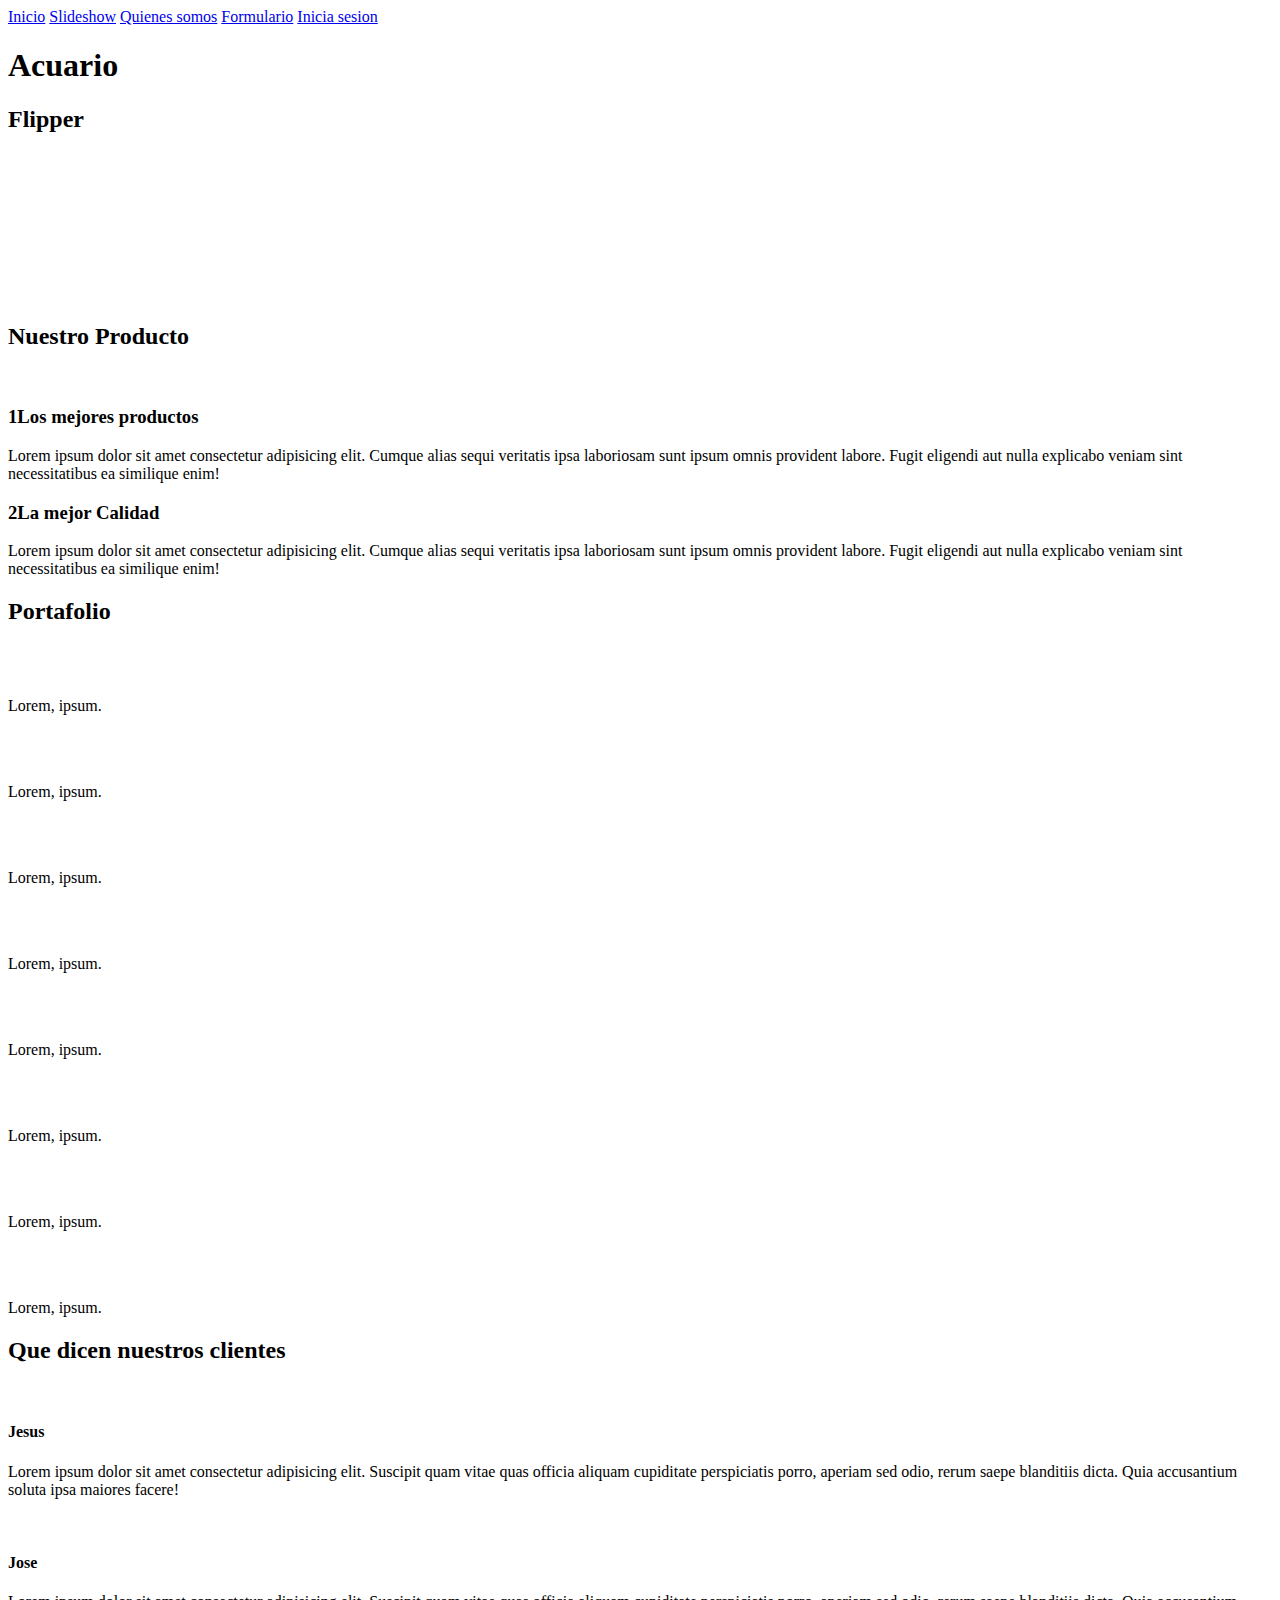
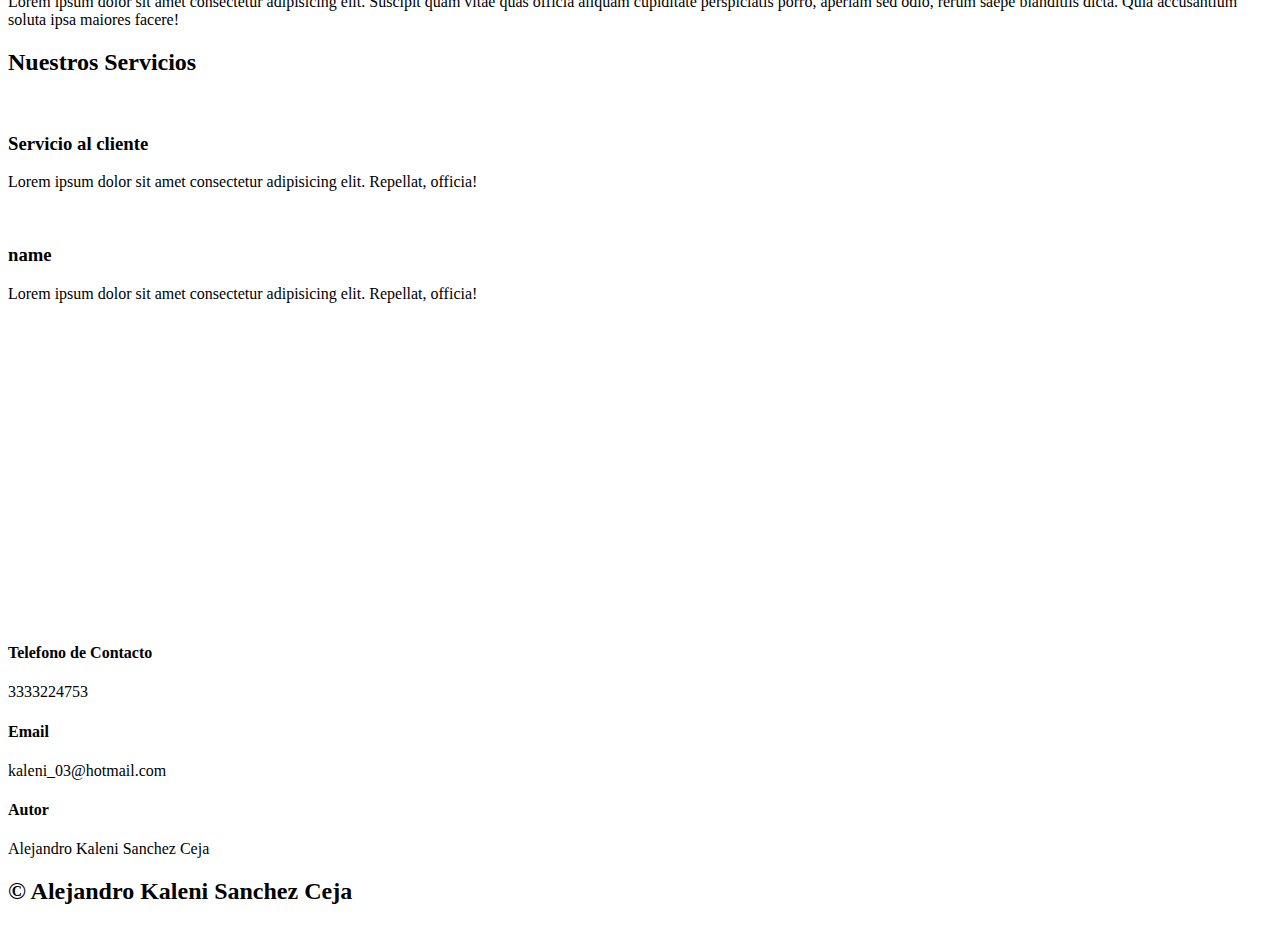
==== index.html @ e465c8fd "Add files via upload" ====
<!DOCTYPE html>
<html lang="es">
<head>
    <meta charset="UTF-8">
    <meta http-equiv="X-UA-Compatible" content="ie=edge">
    <meta name="viewport" content="width=device-width, initial-scale=1.0">
    <title>Acuario Flipper</title>
    <link rel="shortcut icon" href="img/pez.png" type="image/x-icon">
    <link rel="stylesheet" href="css/estilos.css">
    <link rel="preconnect" href="https://fonts.googleapis.com">
    <link rel="preconnect" href="https://fonts.gstatic.com" crossorigin>
    <link href="https: //fonts.googleapis.com/css2? family = Open + Sans & display = swap " rel=" stylesheet ">
</head>
<body>
    <header>
        <nav>
            <a href="index.html">Inicio</a>
            <a href="slideshow.html">Slideshow</a>
            <a href="about-us.html">Quienes somos</a>
            <a href="Form.html">Formulario</a>
            <a href="login.php">Inicia sesion</a>
        </nav>
        <section class="textos-header">
            <h1>Acuario</h1>
            <h2>Flipper</h2>
        </section>
        <div class="wave" style="height: 150px; overflow: hidden;"><svg viewBox="0 0 500 150" preserveAspectRatio="none"
                style="height: 100%; width: 100%;">
                <path d="M-2.54,92.09 C149.99,150.00 194.98,-13.48 497.45,108.88 L500.00,150.00 L0.00,150.00 Z"
                    style="stroke: none; fill: #fff;"></path>
            </svg></div>
    </header>
    <main>
        <section class="contenedor sobre-nosotros"></section>
        <h2 class="titulo">Nuestro Producto</h2>
        <div class="contenedor-sobre-nosotros"><img src="img/Acuario1.jpg" alt="" class="imagen-sobre-nosotros">
            <div class="contenido-textos">
                <h3><span>1</span>Los mejores productos</h3>
                <p>Lorem ipsum dolor sit amet consectetur adipisicing elit. Cumque alias sequi veritatis ipsa laboriosam
                    sunt ipsum omnis provident labore. Fugit eligendi aut nulla explicabo veniam sint necessitatibus ea
                    similique enim!</p>
                <h3><span>2</span>La mejor Calidad</h3>
                <p>Lorem ipsum dolor sit amet consectetur adipisicing elit. Cumque alias sequi veritatis ipsa laboriosam
                    sunt ipsum omnis provident labore. Fugit eligendi aut nulla explicabo veniam sint necessitatibus ea
                    similique enim!</p>
            </div>
        </div>
        <section class="portafolio">
            <div class="contenedor">
                <h2 class="titulo">Portafolio</h2>
                <div class="galeria-port">
                    <div class="imagen-port">
                        <img src="img/Acuario2.jpg" alt="">
                        <div class="hover-galeria">
                            <img src="img/icono1.png" alt="">
                            <p>Lorem, ipsum.</p>
                        </div>
                    </div>
                    <div class="imagen-port">
                        <img src="img/Acuario3.jpg" alt="">
                        <div class="hover-galeria">
                            <img src="img/icono1.png" alt="">
                            <p>Lorem, ipsum.</p>
                        </div>
                    </div>
                    <div class="imagen-port">
                        <img src="img/Acuario4.jpg" alt="">
                        <div class="hover-galeria">
                            <img src="img/icono1.png" alt="">
                            <p>Lorem, ipsum.</p>
                        </div>
                    </div>
                    <div class="imagen-port">
                        <img src="img/Acuario5.jpg" alt="">
                        <div class="hover-galeria">
                            <img src="img/icono1.png" alt="">
                            <p>Lorem, ipsum.</p>
                        </div>
                    </div>
                    <div class="imagen-port">
                        <img src="img/Acuario6.jpg" alt="">
                        <div class="hover-galeria">
                            <img src="img/icono1.png" alt="">
                            <p>Lorem, ipsum.</p>
                        </div>
                    </div>
                    <div class="imagen-port">
                        <img src="img/Acuario7.jpg" alt="">
                        <div class="hover-galeria">
                            <img src="img/icono1.png" alt="">
                            <p>Lorem, ipsum.</p>
                        </div>
                    </div>
                    <div class="imagen-port">
                        <img src="img/Acuario8.jpg" alt="">
                        <div class="hover-galeria">
                            <img src="img/icono1.png" alt="">
                            <p>Lorem, ipsum.</p>
                        </div>
                    </div>
                    <div class="imagen-port">
                        <img src="img/Acuario9.jpg" alt="">
                        <div class="hover-galeria">
                            <img src="img/icono1.png" alt="">
                            <p>Lorem, ipsum.</p>
                        </div>
                    </div>
                </div>
            </div>
        </section>
        <section class="clientes contenedor">
            </div>
            <h2 class="titulo">Que dicen nuestros clientes</h2>
            <div class="cards">
                <div class="card">
                    <img src="img/Cliente1.jpg" alt="">
                    <div class="contenido-texto-card">
                        <h4>Jesus</h4>
                        <p>Lorem ipsum dolor sit amet consectetur adipisicing elit. Suscipit quam vitae quas officia
                            aliquam cupiditate perspiciatis porro, aperiam sed odio, rerum saepe blanditiis dicta. Quia
                            accusantium soluta ipsa maiores facere!</p>
                    </div>
                </div>
                <div class="card">
                    <img src="img/Cliente2.jpg" alt="">
                    <div class="contenido-texto-card">
                        <h4>Jose</h4>
                        <p>Lorem ipsum dolor sit amet consectetur adipisicing elit. Suscipit quam vitae quas officia
                            aliquam cupiditate perspiciatis porro, aperiam sed odio, rerum saepe blanditiis dicta. Quia
                            accusantium soluta ipsa maiores facere!</p>
                    </div>
                </div>
            </div>
        </section>
        <section class="about-services">
            <div class="contenedor">
                <h2 class="titulo">Nuestros Servicios</h2>
                <div class="servicio-cont">
                    <div class="servicio-ind">
                        <img src="img/agente-de-servicio-al-cliente.png" alt="">
                        <h3>Servicio al cliente</h3>
                        <p>Lorem ipsum dolor sit amet consectetur adipisicing elit. Repellat, officia!</p>
                    </div>
                    <div class="servicio-ind">
                        <img src="img/servicio-al-cliente.png" alt="">
                        <h3>name</h3>
                        <p>Lorem ipsum dolor sit amet consectetur adipisicing elit. Repellat, officia!</p>
                    </div>
                </div>
            </div>
        </section>
    </main>
    <footer>
        <div class="content-foo">
                <iframe src="https://www.google.com/maps/embed?pb=!1m18!1m12!1m3!1d3733.2129808741724!2d-103.19543818507356!3d20.66091238619884!2m3!1f0!2f0!3f0!3m2!1i1024!2i768!4f13.1!3m3!1m2!1s0x8428b5e96e4bbd65%3A0x3116a98101842b0f!2sCETI%20Plantel%20Rio%20Santiago!5e0!3m2!1ses-419!2smx!4v1634734237534!5m2!1ses-419!2smx" width="400" height="300" style="border:0;" allowfullscreen="" loading="lazy"></iframe>
        </div>
        <div class="contenedor-footer">
            <div class="content-foo">
                <h4>Telefono de Contacto</h4>
                <p>3333224753</p>
            </div>
            <div class="content-foo">
                <h4>Email</h4>
                <p>kaleni_03@hotmail.com</p>
            </div>
            <div class="content-foo">
                <h4>Autor</h4>
                <p>Alejandro Kaleni Sanchez Ceja</p>
            </div>
        </div>
        <h2 class="titulo-final">&copy; Alejandro Kaleni Sanchez Ceja</h2>
        <!--   <h2 class="titulo-final">    <div>Iconos diseñados por <a href="https://www.flaticon.es/autores/flat-icons" title="Flat Icons">Flat Icons</a> from <a href="https://www.flaticon.es/" title="Flaticon">www.flaticon.es</a></div>        </h2>*/
   --></footer>
</body>

</html>
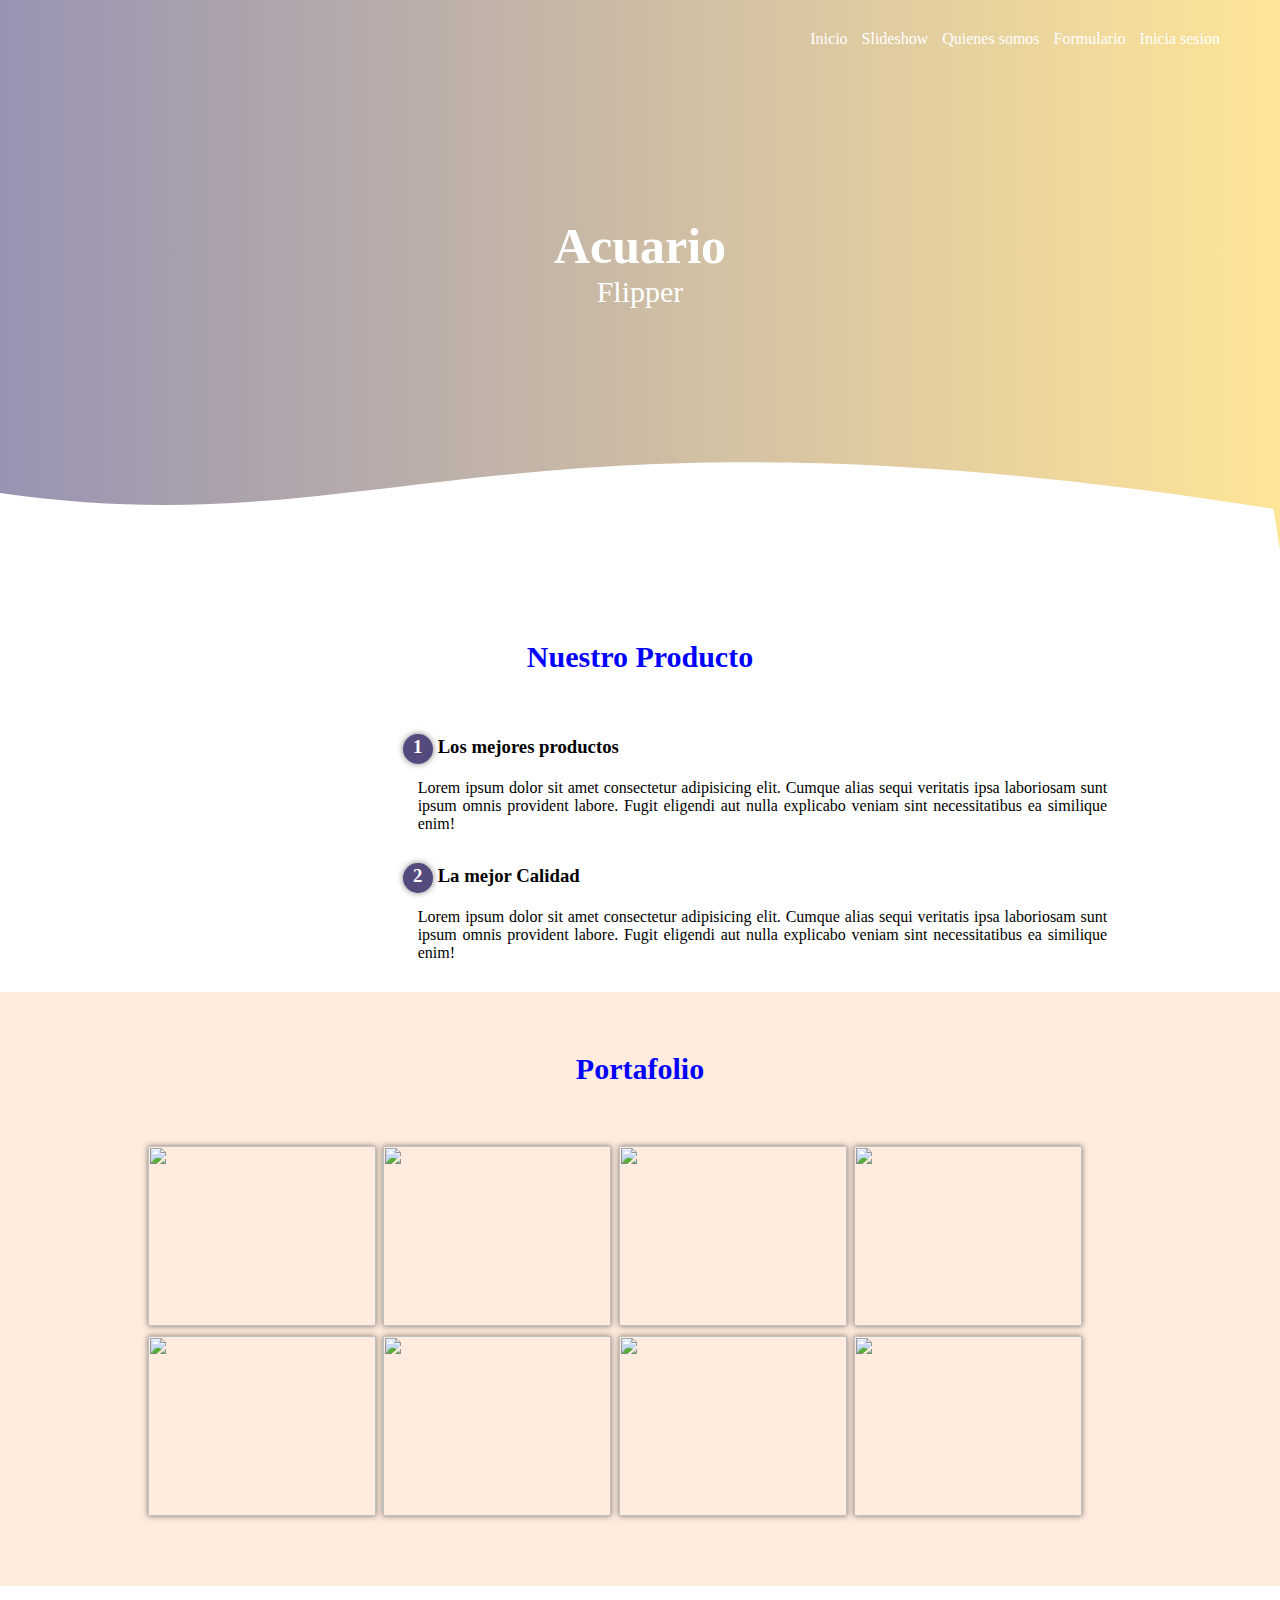
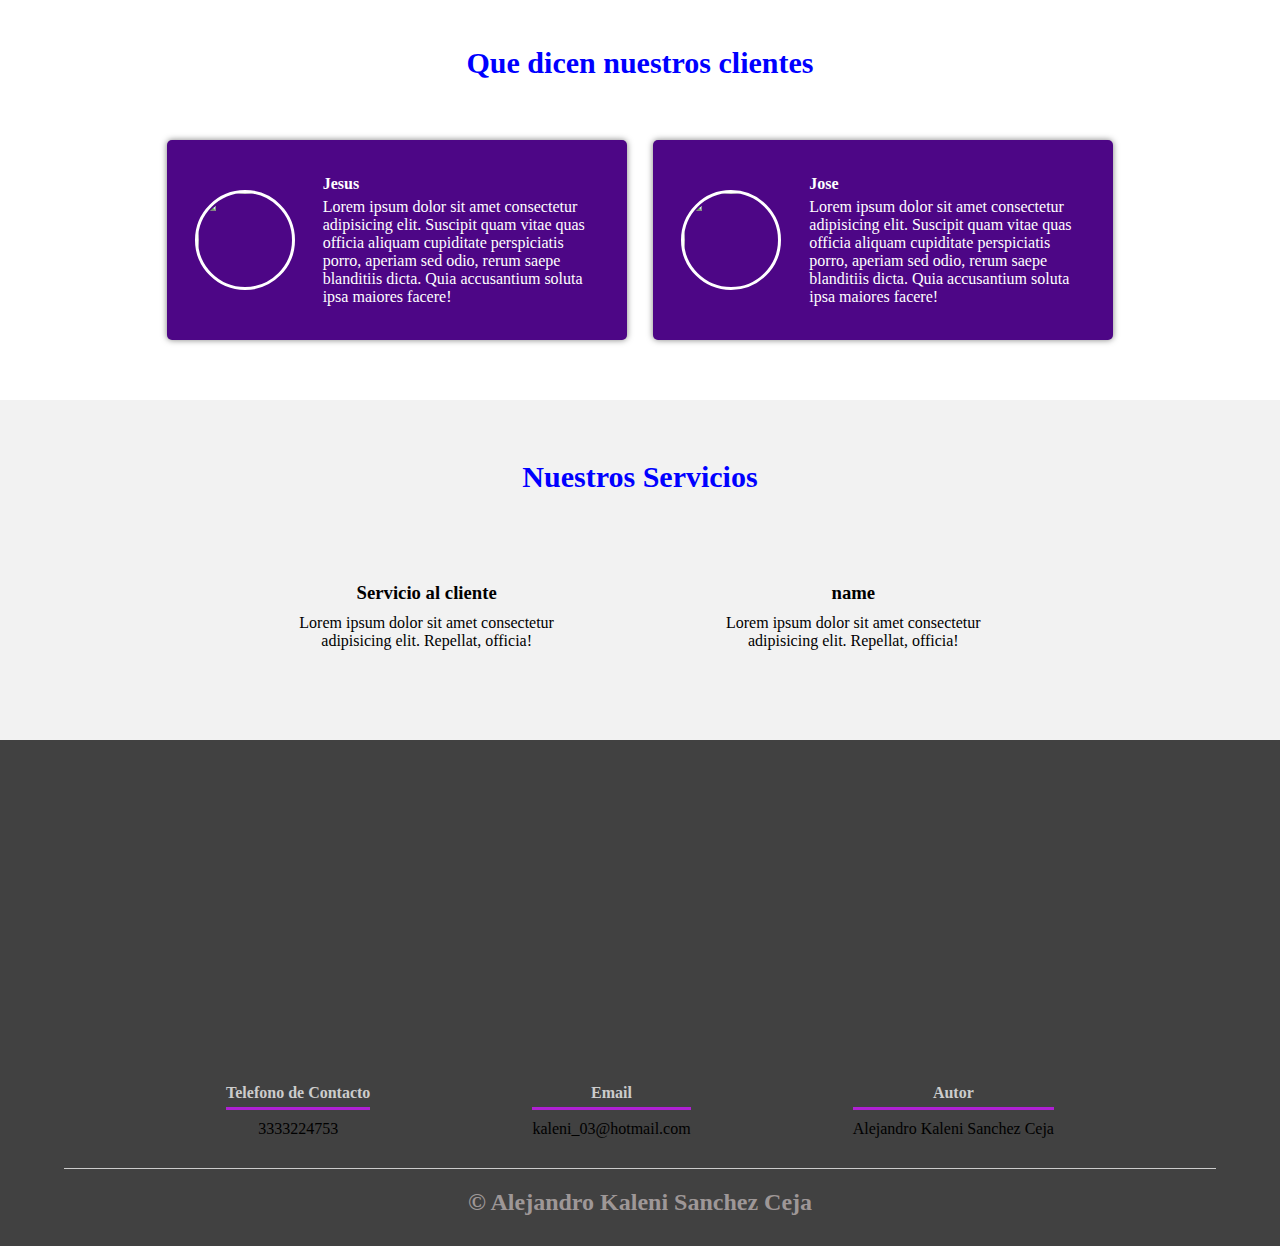
==== commit f1735c1f: "Update index.html" ====
--- a/index.html
+++ b/index.html
@@ -6,7 +6,7 @@
     <meta name="viewport" content="width=device-width, initial-scale=1.0">
     <title>Acuario Flipper</title>
     <link rel="shortcut icon" href="img/pez.png" type="image/x-icon">
-    <link rel="stylesheet" href="css/estilos.css">
+    <link rel="stylesheet" href="estilos.css">
     <link rel="preconnect" href="https://fonts.googleapis.com">
     <link rel="preconnect" href="https://fonts.gstatic.com" crossorigin>
     <link href="https: //fonts.googleapis.com/css2? family = Open + Sans & display = swap " rel=" stylesheet ">
@@ -173,4 +173,4 @@
    --></footer>
 </body>
 
-</html>+</html>
--- a/estilos.css
+++ b/estilos.css
@@ -0,0 +1,406 @@
+* {
+    margin: 0;
+    padding: 0;
+    box-sizing: border-box;
+}
+
+body {
+    font-family: 'Open Sans';
+}
+
+p {
+    animation-duration: 3s;
+    animation-name: slidein;
+}
+
+.contenedor {
+    padding: 60px 0;
+    width: 90%;
+    max-width: 1000px;
+    margin: auto;
+    overflow: hidden;
+}
+
+.titulo {
+    color: blue;
+    font-size: 30px;
+    text-align: center;
+    margin-bottom: 60px;
+}
+
+header {
+    width: 100%;
+    height: 550px;
+    background: #544a7d;
+    /* fallback for old browsers */
+    background: -webkit-linear-gradient(to right, hsla(252, 26%, 39%, 0.596), hsla(45, 100%, 66%, 0.596)), url(../img/Portada.jpg);
+    /* Chrome 10-25, Safari 5.1-6 */
+    background: linear-gradient(to right, hsl(252, 26%, 39%, 0.596), hsl(45, 100%, 66%, 0.596)), url(../img/Portada.jpg);
+    /* W3C, IE 10+/ Edge, Firefox 16+, Chrome 26+, Opera 12+, Safari 7+ */
+    background-size: cover;
+    background-attachment: fixed;
+    position: relative;
+}
+
+nav {
+    text-align: right;
+    padding: 30px 50px 0 0;
+}
+
+nav>a {
+    color: #fff;
+    font-weight: 300;
+    text-decoration: none;
+    margin-right: 10px;
+}
+
+nav>a:hover {
+    text-decoration:overline;
+}
+
+header .textos-header {
+    display: flex;
+    height: 430px;
+    width: 100%;
+    align-items: center;
+    justify-content: center;
+    flex-direction: column;
+    text-align: center;
+}
+
+.textos-header h1 {
+    font-size: 50px;
+    color: white;
+}
+
+.textos-header h2 {
+    font-size: 30px;
+    font-weight: 300;
+    color: #fff;
+}
+
+.wave {
+    position: absolute;
+    bottom: 0;
+    width: 100%;
+}
+
+main .sobre-nosotros {
+    padding: 30px 0 60px 0;
+}
+
+.contenedor-sobre-nosotros {
+    display: flex;
+    justify-content: space-evenly;
+    width: 73%;
+    margin: auto;
+}
+
+.imagen-sobre-nosotros {
+    width: 48%;
+    margin-right: 5px;
+}
+
+.sobre-nosotros .contenido-textos {
+    width: 48%;
+}
+
+.contenido-textos h3 {
+    margin-bottom: 15px;
+}
+
+.contenido-textos h3 span {
+    background: #544a7d;
+    color: #fff;
+    border-radius: 50%;
+    display: inline-block;
+    text-align: center;
+    width: 30px;
+    height: 30px;
+    padding: 2px;
+    box-shadow: 0 0 6px rgba(0, 0, 0, .5);
+    margin-right: 5px;
+}
+
+.contenido-textos p {
+    padding: 0px 0px 30px 15px;
+    font-weight: 300;
+    text-align: justify;
+}
+
+.portafolio {
+    background: #ffecde;
+}
+
+.galeria-port {
+    width: 95%;
+    display: flex;
+    justify-content: space-evenly;
+    flex-wrap: wrap;
+}
+
+.imagen-port{
+    width: 24%;
+    margin-bottom: 10px;
+    height: 180px;
+    overflow: hidden;
+    position: relative;
+    cursor: pointer;
+    box-shadow: 0 0 6px rgba(0, 0, 0, .5);
+}
+
+.imagen-port > img {
+    width: 100%;
+    height: 100%;
+    object-fit: cover;
+    display: block;
+}
+
+.hover-galeria {
+    position: absolute;
+    width: 100%;
+    height: 100%;
+    top: 0;
+    transform: scale(1);
+    transition: all;
+    background: hsla(273, 91%, 27%, 0.5);
+    display: flex;
+    justify-content: center;
+    align-items: center;
+    flex-direction: column;
+}
+
+.hover-galeria p {
+    color: #fff;
+}
+
+.imagen-port .hover-galeria {
+    transform: scale(0);
+    transition: all;
+}
+
+.cards {
+    display: flex;
+    justify-content: space-evenly;
+}
+
+.card {
+    background: #4d0686;
+    display: flex;
+    width: 46%;
+    height: 200px;
+    align-items: center;
+    justify-content: space-evenly;
+    border-radius: 5px;
+    box-shadow: 0 0 6px rgba(0, 0, 0, .5);
+}
+
+.cards .card img {
+    width: 100px;
+    height: 100px;
+    object-fit: cover;
+    border: 3px solid #fff;
+    border-radius: 50%;
+    display: block;
+}
+
+.cards .card>.contenido-texto-card {
+    width: 60%;
+    color: #fff;
+}
+
+.cards .card>.contenido-texto-card p {
+    font-weight: 300;
+    padding-top: 5px;
+}
+
+.about-services {
+    background: #f2f2f2;
+    padding-bottom: 30px;
+}
+
+.servicio-cont {
+    display: flex;
+    justify-content: space-evenly;
+    align-items: center;
+}
+
+.servicio-ind {
+    width: 28%;
+    text-align: center;
+}
+
+.servicio-ind img {
+    width: 90%;
+}
+
+.servicio-ind h3 {
+    margin: 10px 0;
+}
+
+.servicio-ind p {
+    font-weight: 300;
+    text-align: center;
+}
+
+.form{
+    background: rgb(150, 147, 147);
+}
+footer {
+    background: #414141;
+    padding: 40px 0 30px 0;
+    margin: auto;
+    overflow: hidden;
+}
+
+.contenedor-footer {
+    display: flex;
+    width: 90%;
+    justify-content: space-evenly;
+    margin: auto;
+    padding-bottom: 30px;
+    border-bottom: 1px solid #ccc;
+}
+
+.content-foo {
+    text-align: center;
+}
+
+.content-foo h4 {
+    color: #fff;
+    border-bottom: 3px solid #af20d3;
+    padding-bottom: 5px;
+    margin-bottom: 10px;
+}
+
+.content-foo h4 {
+    color: #ccc;
+}
+
+.titulo-final {
+    text-align: center;
+    font-size: 24px;
+    margin: 20px 0 0 0;
+    color: #9e9797;
+}
+
+@media screen and (max-width:900px) {
+    header {
+        background-position: center;
+    }
+
+    .contenedor-sobre-nosotros {
+        flex-direction: column;
+        justify-content: center;
+        align-items: center;
+    }
+
+    .sobre-nosotros .contenido-textos {
+        width: 90%;
+    }
+
+    .imagen-sobre-nosotros {
+        width: 90%;
+    }
+
+    .imagen-port {
+        width: 44%;
+    }
+
+    .cards {
+        flex-direction: column;
+        justify-content: center;
+        align-items: center;
+    }
+
+    .cards .card {
+        width: 90%;
+    }
+
+    .cards .card:first-child {
+        margin-bottom: 30px;
+    }
+
+    .servicio-cont {
+        justify-content: center;
+        flex-direction: column;
+    }
+
+    .servicio-ind {
+        width: 100%;
+        text-align: center;
+    }
+
+    .servicio-ind:nth-child(1),
+    .servicio-ind:nth-child(2) {
+        margin-bottom: 60px;
+    }
+
+    .servicio-ind img {
+        width: 90%;
+    }
+}
+
+@media screen and (max-width:500px) {
+    nav {
+        text-align: center;
+        padding: 30px 0 0 0;
+    }
+
+    nav>a {
+        margin-right: 5px;
+    }
+
+    .textos-header h1 {
+        font-size: 35px;
+    }
+
+    .textos-header h2 {
+        font-size: 20px;
+    }
+
+    .imagen-sobre-nosotros {
+        margin-bottom: 60px;
+        width: 99%;
+    }
+
+    .sobre-nosotros .contenido-textos {
+        width: 95%;
+    }
+
+    .imagen-port {
+        width: 95%;
+    }
+
+    .cards .card {
+        height: 450px;
+        display: flex;
+        flex-direction: column;
+        align-items: center;
+    }
+
+    .cards .card img {
+        width: 90px;
+        height: 90px;
+    }
+
+    .contenedor-footer {
+        flex-direction: column;
+        border: none;
+    }
+
+    .content-foo {
+        margin-bottom: 20px;
+        text-align: center;
+    }
+
+    .content-foo h4 {
+        border: none;
+    }
+
+    .content-foo p {
+        color: #ccc;
+        border-bottom: 1px solid #f2f2f2;
+        padding-bottom: 20px;
+    }
+}